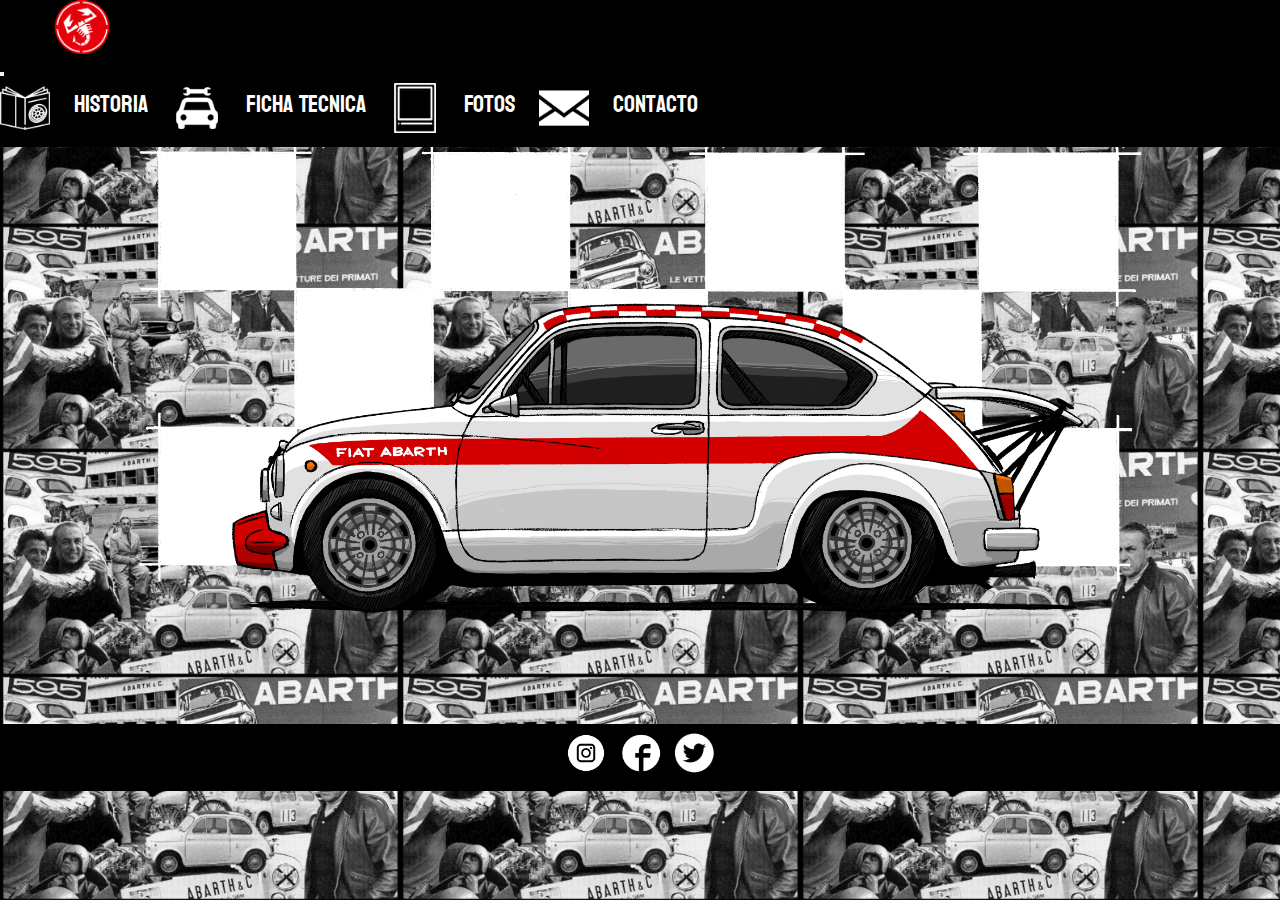
==== index.html @ 8d892966 "segunda entrega proyecto final" ====
<!DOCTYPE html>
<html lang="en">
  <head>
    <meta charset="UTF-8" />
    <meta http-equiv="X-UA-Compatible" content="IE=edge" />
    <meta name="viewport" content="width=device-width, initial-scale=1.0" />
    <link href="https://cdn.jsdelivr.net/npm/bootstrap@5.2.0-beta1/dist/css/bootstrap.min.css" rel="stylesheet" integrity="sha384-0evHe/X+R7YkIZDRvuzKMRqM+OrBnVFBL6DOitfPri4tjfHxaWutUpFmBp4vmVor" crossorigin="anonymous">
  </head>
    <link rel="stylesheet" href="6estilo.css" />
    <title>FIAT 600</title>
    <link rel="preconnect" href="https://fonts.googleapis.com" />
    <link rel="preconnect" href="https://fonts.gstatic.com" crossorigin />
    <link
      href="https://fonts.googleapis.com/css2?family=Koulen&display=swap"
      rel="stylesheet"
    />
    <link
      rel="icon"
      type="image/png"
      sizes="16x16"
      href="images/favicon (1).ico"
    />
    <link
      rel="stylesheet"
      href="https://cdnjs.cloudflare.com/ajax/libs/animate.css/4.1.1/animate.min.css"
    />
  </head>

  <body class="bodyPrincipal">
    <header class="container-fluid">
      <nav class="navbar navbar-expand-sm container-fluid bg-black">
        <div class="container-fluid">
          <a class="navbar-brand logoPrincipal" href="index.html"
          ><img
            src="images/logoAbarth.png"
            width="100px"
            alt="logoFiat"
            class="logoFiat"
        /></a>
          <button class="navbar-toggler bg-white mx-5" type="button" data-bs-toggle="collapse" data-bs-target="#navbarNav" aria-controls="navbarNav" aria-expanded="false" aria-label="Toggle navigation">
            <span class="navbar-toggler-icon bg-white"></menu></span>
          </button>
          <div class="collapse navbar-collapse" id="navbarNav">
            <ul class="navbar-nav links container-fluid ">
              <li><img src="images/automotive-magazine.png" width="50px" alt=""></li>
              <li class="nav-item"><a href="2historia.html">Historia</a></li>
              <li><img src="images/car-mechanic.png" width="50px" alt=""></li>
              <li class="nav-item"><a href="3fichaTecnica.html">  Ficha Tecnica</a></li>
              <li><img src="images/photo.png" width="50px" alt=""></li>
              <li class="nav-item"><a href="4fotos.html">Fotos</a></li>
              <li><img src="images/mail.png" width="50px" alt=""></li>
              <li class="nav-item"><a href="5contacto.html">Contacto</a></li>
            </ul>
          </div>
        </div>
      </nav>
    </header>




    <main>
      <div class="imagenPrincipal">
        <img
          src="images/41e5c23c9ac3a2fcfc4c587e0dc58e44.png"
          alt=""
          class="imgAbarth animate__animated animate__zoomIn"
        />
      </div>
    </main>

    <br />

    <footer>
      <div class="logos">
        <a href="#"
          ><img src="images/instagram.jpg" width="50px" height="50px" alt=""/></a>
        <a href="#"
          ><img src="images/facebook.gif" width="50px" height="50px" alt=""/></a>
        <a href="#"
          ><img
            src="images/logo-twitter-blanco.png"
            width="50px"
            height="50px"
            alt=""
        /></a>
      </div>
    </footer>
    <script src="https://cdn.jsdelivr.net/npm/bootstrap@5.2.0-beta1/dist/js/bootstrap.bundle.min.js" integrity="sha384-pprn3073KE6tl6bjs2QrFaJGz5/SUsLqktiwsUTF55Jfv3qYSDhgCecCxMW52nD2" crossorigin="anonymous"></script>
  </body>
</html>
---- 6estilo.css ----
* {
  margin: 0;
  padding: 0;
  box-sizing: content-box;
}

/* ----------------------------HEADER------------------------------------------------- */

header {
  position: fixed;
  top: 0;
  width: 100%;
  display: flex;
  justify-content: space-between;
  align-items: center;
  padding: 0;
  background-color: black;
  z-index: 999;
}

.logoPrincipal {
  display: flex;
  align-content: center;
  margin-left: 2rem;
}

.links {
  display: flex;
  align-content: center;
  justify-content: space-between;
  margin-right: 1rem;
}

.links li {
  padding-right: 1.5rem;
  display: inline-block;
  text-align: center;
  font-size: 1.5rem;
}

.links li a {
  color: white;
  text-decoration: none;
}

.links li a:hover {
  color: #e60009;
  text-decoration: overline #e60009;
}

ul.navbar-nav.links.container-fluid {
  width: auto;
  display: flex;
  flex-direction: row;
  flex-wrap: wrap;
  justify-content: center;
  align-content: center;
}

/* ----------------------------------------------------------------------------- */

body {
  font-family: "Koulen", cursive;
  color: white;
}

/* -----------------------------INDEX------------------------------------------------ */

.bodyPrincipal {
  background-image: url("images/15172169099255.jpg");
  background-size: 25rem;
  margin-top: 5vh;
  font-family: "Koulen", cursive;
}

.imagenPrincipal {
  text-align: center;
}

.imgAbarth {
  width: 80%;
  height: auto;
}

/* ----------------------------CONTACTO------------------------------------------------- */

.bodyContacto {
  background-image: url("images/carlo-abarth.jpg");
  background-size: cover;
  background-repeat: no-repeat;
  font-family: "Koulen", cursive;
}

.bodyFormulario {
  display: grid;
  grid-template-areas: "formulario formulario formulario";
  grid-template-columns: auto auto 30%;
  overflow-x: hidden;
}

.formulario {
  position: relative;
  height: 100vh;
  grid-area: 3/3;
  color: #ffffff;
  background-color: #e60009;
  border: none;
  text-align: center;
}

.formulario form {
  position: absolute;
  top: 50%;
  left: 50%;
  transform: translate(-50%, -50%);
}

.botones :hover {
  opacity: 0.5;
}

/* ----------------------------FICHA-TECNICA------------------------------------------------- */

.bodyfichaTecnica {
  font-family: "Koulen", cursive;
  background: #e60009;
  margin-bottom: 3rem;
}

.fichaTecnica {
  width: 90%;
  margin: 5% auto;
  display: grid;
  grid-template-areas:
    "tabla video1"
    "tabla video2"
    "tabla video3";
  grid-template-columns: 50% 50%;
  grid-template-rows: (3, auto);
  gap: 2.5%;
}

.tabla {
  grid-area: tabla;
  text-align: center;
  background-color: black;
  font-size: 1.25rem;
  border: solid white;
}

.video1 {
  grid-area: video1;
}

.video2 {
  grid-area: video2;
}

.video3 {
  grid-area: video3;
}

th {
  font-size: 2rem;
  color: #ffffff;
  text-align: center;
  -webkit-text-stroke: 0.01px #000000
}

/* ---------------------------FOTOS-------------------------------------------------- */

.bodyFotos {
  background: rgb(0, 0, 0);
  font-family: "Koulen", cursive;
  margin-top: 5vh;
  overflow-x: hidden;
}

/* ------------------------------HISTORIA----------------------------------------------- */

.bodyHistoria {
  margin-top: 15vh;
  background: #000000;
  background-size: cover;
  font-family: "Koulen", cursive;
  background-image: url("images/15172169099255.jpg");
  background-size: 25rem;
}

.historia {
  width: 95%;
  margin: 5% auto;
  display: grid;
  grid-template-areas:
    "bioHistoria imgHistoria"
    "textoHistoria textoHistoria ";
  grid-template-columns: 70% auto;
  grid-template-rows: (2, auto);
}

.textoHistoria {
  padding: 1rem;
  margin: 1rem;
  grid-area: textoHistoria;
  text-align: justify;
  font-size: 1.25rem;
  color: rgb(255, 255, 255);
  background-color: #000000;
}

.textoHistoria h1 {
  background: #e60009;
  text-align: center;
  -webkit-text-stroke: 2px #000000;
  font-size: 3rem;
}

.imgHistoria {
  background: #e60009;
  display: flex;
  align-content: center;
  justify-content: right;
  margin: 1rem;
  grid-area: imgHistoria;
}

.bioHistoria {
  padding: 1rem;
  grid-area: bioHistoria;
  margin: 1rem;
  text-align: justify;
  font-size: 1.25rem;
  color: rgb(255, 255, 255);
  background-color: #000000;
}

.bioHistoria h1 {
  text-align: center;
  background: #e60009;
  -webkit-text-stroke: 2px #000000;
  font-size: 3rem;
}

/* ---------------------------FOOTER-------------------------------------------------- */

footer {
  padding: 0.25rem;
  display: flex;
  flex-direction: row;
  flex-wrap: wrap;
  justify-content: center;
  align-content: center;
  background-color: black;
  position: relative;
  z-index: 999;
}

footer img:hover {
  opacity: 0.5;
}

/* ---------------------------RESPOSIVE DESIGN-------------------------------------------------- */
/* ---------------------------RESPOSIVE DESIGN-------------------------------------------------- */
/* ---------------------------RESPOSIVE DESIGN-------------------------------------------------- */

@media only screen and (max-width: 600px) {
  /* ----------------------------HEADER------------------------------------------------- */

  header {
    max-width: 100vw;
  }

  .logoPrincipal {
    display: flex;
    align-content: center;
    margin-left: 1rem;
  }

  .links {
    display: flex;
    align-content: center;
    justify-content: space-between;
    margin-right: 1rem;
  }

  .links li {
    padding-right: 1.5rem;
    display: inline-block;
    text-align: center;
    font-size: 1.5rem;
  }

  .links li a {
    color: white;
    text-decoration: none;
  }

  .links li a:hover {
    color: #e60009;
    text-decoration:  #e60009;
  }

  ul.navbar-nav.links.container-fluid {
    width: 100%;
    display: flex;
    flex-direction: column;
  }

  /* -----------------------------INDEX------------------------------------------------ */

  .bodyPrincipal {
    background-image: url("images/15172169099255.jpg");
  background-size: 25rem;
    font-family: "Koulen", cursive;
    overflow-x: hidden;
  }

  .imagenPrincipal {
    min-height: 100vh;
  }

  .imagenPrincipal img {
    position: relative;
    top: 20vh;
    width: 100vh;
    margin: 2vw -26vw;
    
  }

  /* -------------------------------HISTORIA---------------------------------------------- */

  .bodyHistoria {
    margin-top: 15vh;
    background: #000000;
    background-size: cover;
    font-family: "Koulen", cursive;
    background-image: url("images/15172169099255.jpg");
    background-size: 25rem;
  }

  .historia {
    width: 95%;
    margin: 5% auto;
    display: grid;
    grid-template-areas:
      "bioHistoria"
      "imgHistoria"
      "textoHistoria";
    grid-template-columns: auto;
    grid-template-rows: (3, auto);
  }

  .textoHistoria {
    margin: 1rem;
    grid-area: textoHistoria;
    text-align: justify;
    font-size: 1rem;
    color: rgb(255, 255, 255);
  }

  .textoHistoria h1 {
    background: #e60009;
    text-align: center;
    -webkit-text-stroke: 2px #000000;
    font-size: 2rem;
  }

  .imgHistoria {
    background: #e60009;
    display: flex;
    align-content: center;
    justify-content: right;
    margin: 1rem;
    grid-area: imgHistoria;
  }

  .bioHistoria {
    grid-area: bioHistoria;
    margin: 1rem;
    text-align: justify;
    font-size: 1rem;
    color: rgb(255, 255, 255);
  }

  .bioHistoria h1 {
    text-align: center;
    background: #e60009;
    -webkit-text-stroke: 2px #000000;
    font-size: 2rem;
  }

  /* ----------------------------FICHA-TECNICA------------------------------------------------- */

  .bodyfichaTecnica {
    position: relative;
    top: 5vh;
    font-family: "Koulen", cursive;
    background: #e60009;
    margin-top: 3rem;
  }

  .fichaTecnica {
    width: 90%;
    margin: 5% auto;
    display: grid;
    grid-template-areas:
      "tabla"
      " video1"
      " video2"
      " video3";
    grid-template-columns: auto;
    grid-template-rows: auto;
    gap: 5%;
  }

  .tabla {
    width: 100%;
    grid-area: tabla;
    text-align: center;
    background-color: black;
    border: none;
    font-size: 1rem;
    border: solid white;
  }

  .video1 {
    width: 100%;
    grid-area: video1;
  }

  .video2 {
    width: 100%;
    grid-area: video2;
  }

  .video3 {
    width: 100%;
    grid-area: video3;
  }

  /* ---------------------------FOTOS-------------------------------------------------- */

  .bodyFotos {
    position: relative;
    background: rgb(0, 0, 0);
    font-family: "Koulen", cursive;
    overflow-x: hidden;
    margin-top: 6vh;
  }

  /* ----------------------------CONTACTO------------------------------------------------- */

  .bodyContacto {
    position: relative;
    top: 10vh;
    background-image: url("images/carlo-abarth.jpg");
    background-size: cover;
    font-family: "Koulen", cursive;
  }

  .bodyFormulario {
    display: grid;
    grid-template-areas: "formulario formulario formulario";
    grid-template-columns: 50% auto auto;
    overflow-x: hidden;
    align-content: center;
  }

  .formulario {
    position: relative;
    grid-area: 1;
    color: #ffffff;
    background-color: #e60009;
    border: none;
    text-align: center;
  }

  .formulario form {
    position: absolute;
    top: 50%;
    left: 50%;
    transform: translate(-50%, -50%);
  }

  .botones :hover {
    opacity: 0.5;
  }
}
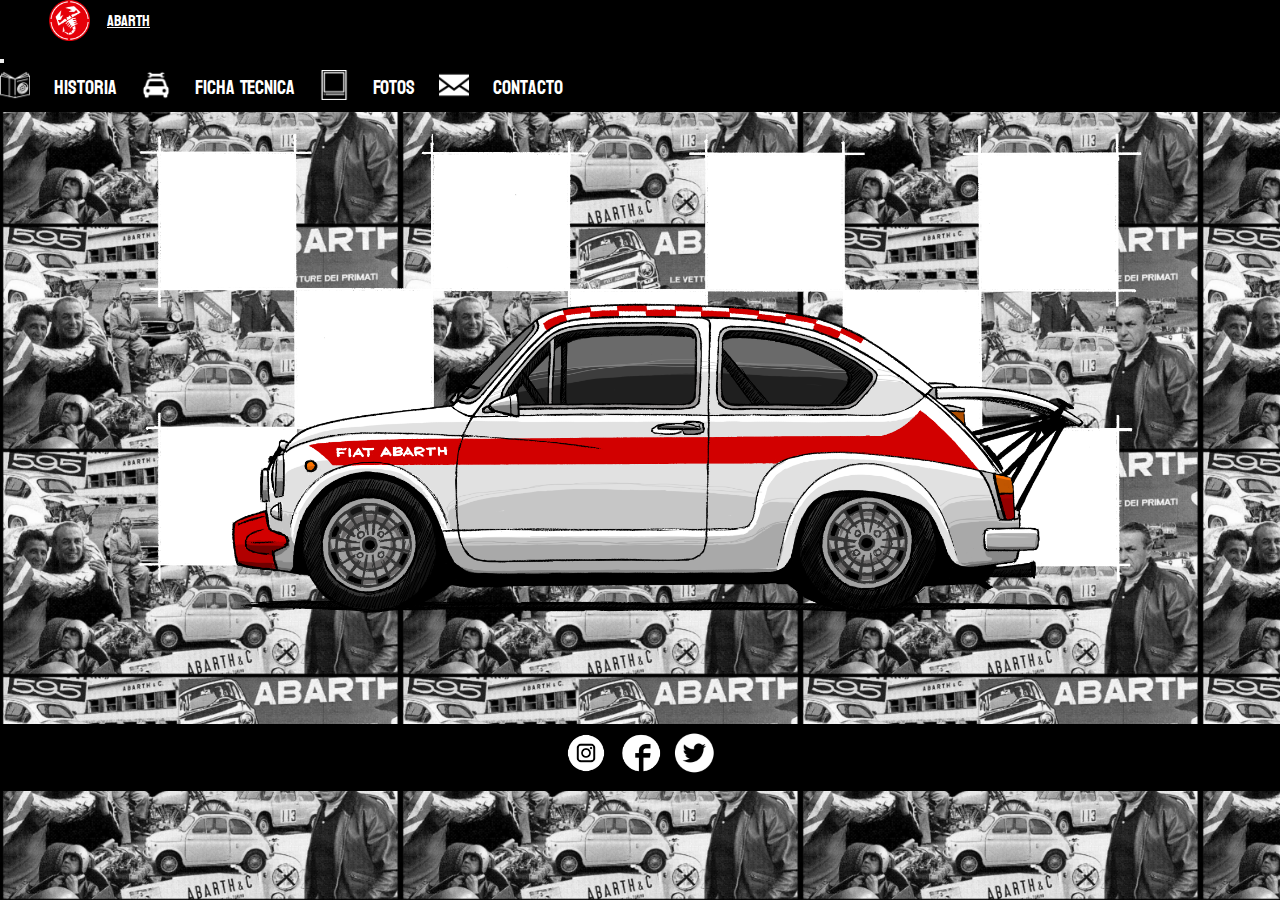
==== commit 421a49d1: "modificacion 12/6" ====
--- a/index.html
+++ b/index.html
@@ -28,27 +28,27 @@
 
   <body class="bodyPrincipal">
     <header class="container-fluid">
-      <nav class="navbar navbar-expand-sm container-fluid bg-black">
+      <nav class="navbar navbar-expand-sm container-fluid bg-black ">
         <div class="container-fluid">
           <a class="navbar-brand logoPrincipal" href="index.html"
           ><img
             src="images/logoAbarth.png"
-            width="100px"
+            width="75px"
             alt="logoFiat"
             class="logoFiat"
-        /></a>
+        />Abarth</a>
           <button class="navbar-toggler bg-white mx-5" type="button" data-bs-toggle="collapse" data-bs-target="#navbarNav" aria-controls="navbarNav" aria-expanded="false" aria-label="Toggle navigation">
             <span class="navbar-toggler-icon bg-white"></menu></span>
           </button>
           <div class="collapse navbar-collapse" id="navbarNav">
             <ul class="navbar-nav links container-fluid ">
-              <li><img src="images/automotive-magazine.png" width="50px" alt=""></li>
+              <li><img src="images/automotive-magazine.png" width="30px" alt=""></li>
               <li class="nav-item"><a href="2historia.html">Historia</a></li>
-              <li><img src="images/car-mechanic.png" width="50px" alt=""></li>
+              <li><img src="images/car-mechanic.png" width="30px" alt=""></li>
               <li class="nav-item"><a href="3fichaTecnica.html">  Ficha Tecnica</a></li>
-              <li><img src="images/photo.png" width="50px" alt=""></li>
+              <li><img src="images/photo.png" width="30px" alt=""></li>
               <li class="nav-item"><a href="4fotos.html">Fotos</a></li>
-              <li><img src="images/mail.png" width="50px" alt=""></li>
+              <li><img src="images/mail.png" width="30px" alt=""></li>
               <li class="nav-item"><a href="5contacto.html">Contacto</a></li>
             </ul>
           </div>
@@ -83,8 +83,8 @@
             width="50px"
             height="50px"
             alt=""
-        /></a>
-      </div>
+        /></a>      </div>
+        
     </footer>
     <script src="https://cdn.jsdelivr.net/npm/bootstrap@5.2.0-beta1/dist/js/bootstrap.bundle.min.js" integrity="sha384-pprn3073KE6tl6bjs2QrFaJGz5/SUsLqktiwsUTF55Jfv3qYSDhgCecCxMW52nD2" crossorigin="anonymous"></script>
   </body>
--- a/6estilo.css
+++ b/6estilo.css
@@ -35,10 +35,11 @@
   padding-right: 1.5rem;
   display: inline-block;
   text-align: center;
-  font-size: 1.5rem;
+  font-size: 1.25rem;
 }
 
 .links li a {
+  
   color: white;
   text-decoration: none;
 }
@@ -57,6 +58,17 @@
   align-content: center;
 }
 
+.navbar-brand{
+  color: #ffffff;
+  align-items: center;
+}
+
+.navbar-brand:hover{
+  color: #e60009;
+  text-decoration: overline #e60009;
+  
+}
+
 /* ----------------------------------------------------------------------------- */
 
 body {
@@ -69,8 +81,10 @@
 .bodyPrincipal {
   background-image: url("images/15172169099255.jpg");
   background-size: 25rem;
+  background-repeat: repeat;
   margin-top: 5vh;
   font-family: "Koulen", cursive;
+  
 }
 
 .imagenPrincipal {
@@ -106,6 +120,7 @@
   background-color: #e60009;
   border: none;
   text-align: center;
+  
 }
 
 .formulario form {
@@ -124,7 +139,9 @@
 .bodyfichaTecnica {
   font-family: "Koulen", cursive;
   background: #e60009;
-  margin-bottom: 3rem;
+  background-image: url("images/15172169099255.jpg");
+  background-size: 25rem;
+  background-repeat: repeat;
 }
 
 .fichaTecnica {
@@ -134,9 +151,9 @@
   grid-template-areas:
     "tabla video1"
     "tabla video2"
-    "tabla video3";
+    ;
   grid-template-columns: 50% 50%;
-  grid-template-rows: (3, auto);
+  grid-template-rows: (2, auto);
   gap: 2.5%;
 }
 
@@ -145,7 +162,7 @@
   text-align: center;
   background-color: black;
   font-size: 1.25rem;
-  border: solid white;
+  border: solid #e60009;
 }
 
 .video1 {
@@ -154,10 +171,6 @@
 
 .video2 {
   grid-area: video2;
-}
-
-.video3 {
-  grid-area: video3;
 }
 
 th {
@@ -170,11 +183,16 @@
 /* ---------------------------FOTOS-------------------------------------------------- */
 
 .bodyFotos {
-  background: rgb(0, 0, 0);
+  background: #e60009;
   font-family: "Koulen", cursive;
   margin-top: 5vh;
   overflow-x: hidden;
-}
+  background-image: url("images/15172169099255.jpg");
+  background-size: 25rem;
+  background-repeat: repeat;
+}
+
+
 
 /* ------------------------------HISTORIA----------------------------------------------- */
 
@@ -218,10 +236,11 @@
 .imgHistoria {
   background: #e60009;
   display: flex;
-  align-content: center;
-  justify-content: right;
+  align-content:center;
+  justify-content:end;
   margin: 1rem;
   grid-area: imgHistoria;
+  border: solid 1rem black;
 }
 
 .bioHistoria {
@@ -392,11 +411,12 @@
   /* ----------------------------FICHA-TECNICA------------------------------------------------- */
 
   .bodyfichaTecnica {
-    position: relative;
-    top: 5vh;
     font-family: "Koulen", cursive;
     background: #e60009;
-    margin-top: 3rem;
+    margin-top: 2rem;
+    background-image: url("images/15172169099255.jpg");
+    background-size: 25rem;
+    background-repeat: repeat;
   }
 
   .fichaTecnica {
@@ -407,10 +427,10 @@
       "tabla"
       " video1"
       " video2"
-      " video3";
+      ;
     grid-template-columns: auto;
     grid-template-rows: auto;
-    gap: 5%;
+    gap: 2%;
   }
 
   .tabla {
@@ -420,7 +440,7 @@
     background-color: black;
     border: none;
     font-size: 1rem;
-    border: solid white;
+    border: solid #e60009;
   }
 
   .video1 {
@@ -433,29 +453,27 @@
     grid-area: video2;
   }
 
-  .video3 {
-    width: 100%;
-    grid-area: video3;
-  }
 
   /* ---------------------------FOTOS-------------------------------------------------- */
 
   .bodyFotos {
-    position: relative;
-    background: rgb(0, 0, 0);
+    
+    background: #e60009;
     font-family: "Koulen", cursive;
     overflow-x: hidden;
-    margin-top: 6vh;
+    background-image: url("images/15172169099255.jpg");
+    background-size: 25rem;
+    background-repeat: repeat;
+    
   }
 
   /* ----------------------------CONTACTO------------------------------------------------- */
 
   .bodyContacto {
-    position: relative;
-    top: 10vh;
     background-image: url("images/carlo-abarth.jpg");
     background-size: cover;
     font-family: "Koulen", cursive;
+    
   }
 
   .bodyFormulario {
@@ -468,11 +486,13 @@
 
   .formulario {
     position: relative;
+    margin-top: 5vh;
     grid-area: 1;
     color: #ffffff;
     background-color: #e60009;
     border: none;
     text-align: center;
+    
   }
 
   .formulario form {
@@ -485,4 +505,22 @@
   .botones :hover {
     opacity: 0.5;
   }
-}
+
+/* ----------------------------FOOTER------------------------------------------------- */
+
+  footer {
+    padding: 0.25rem;
+    display: flex;
+    flex-direction: row;
+    flex-wrap: wrap;
+    justify-content: center;
+    align-content: center;
+    background-color: black;
+    position: relative;
+    z-index: 999;
+  }
+  
+  footer img:hover {
+    opacity: 0.5;
+  }
+}
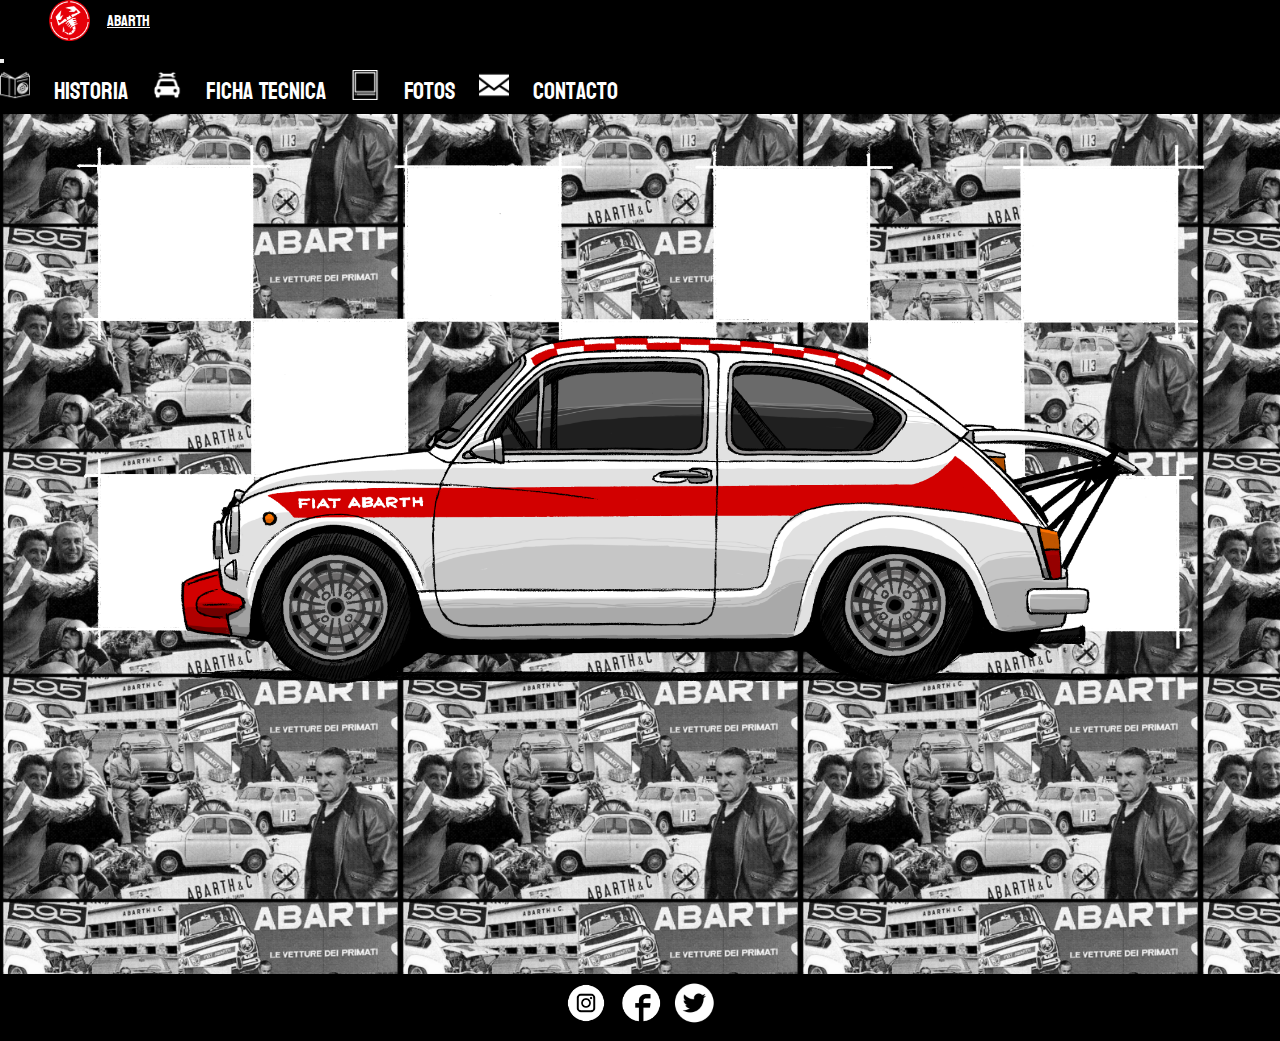
==== commit 490d850c: "modificacion 16/6" ====
--- a/index.html
+++ b/index.html
@@ -6,7 +6,7 @@
     <meta name="viewport" content="width=device-width, initial-scale=1.0" />
     <link href="https://cdn.jsdelivr.net/npm/bootstrap@5.2.0-beta1/dist/css/bootstrap.min.css" rel="stylesheet" integrity="sha384-0evHe/X+R7YkIZDRvuzKMRqM+OrBnVFBL6DOitfPri4tjfHxaWutUpFmBp4vmVor" crossorigin="anonymous">
   </head>
-    <link rel="stylesheet" href="6estilo.css" />
+    <link rel="stylesheet" href="css/estilo.css" />
     <title>FIAT 600</title>
     <link rel="preconnect" href="https://fonts.googleapis.com" />
     <link rel="preconnect" href="https://fonts.gstatic.com" crossorigin />
--- a/css/estilo.css
+++ b/css/estilo.css
@@ -0,0 +1,200 @@
+* {
+  margin: 0;
+  padding: 0;
+  box-sizing: content-box; }
+
+/* ----------------------------HEADER------------------------------------------------- */
+header {
+  position: fixed;
+  top: 0;
+  width: 100%;
+  display: flex;
+  justify-content: space-between;
+  align-items: center;
+  padding: 0;
+  background-color: black;
+  z-index: 999; }
+  header .logoPrincipal {
+    display: flex;
+    align-content: center;
+    margin-left: 2rem; }
+  header .links {
+    display: flex;
+    align-content: center;
+    justify-content: space-between;
+    margin-right: 1rem; }
+    header .links li {
+      padding-right: 1.5rem;
+      display: inline-block;
+      text-align: center;
+      font-size: 1.5rem; }
+      header .links li a {
+        color: white;
+        text-decoration: none; }
+        header .links li a:hover {
+          color: #e60009;
+          text-decoration: overline #e60009; }
+
+ul.navbar-nav.links.container-fluid {
+  width: auto;
+  display: flex;
+  flex-direction: row;
+  flex-wrap: wrap;
+  justify-content: center;
+  align-content: center; }
+
+.navbar-brand {
+  color: #ffffff;
+  align-items: center; }
+
+.navbar-brand:hover {
+  color: #e60009;
+  text-decoration: overline #e60009; }
+
+/* --------------------------------BODY--------------------------------------------- */
+body {
+  font-family: "Koulen", cursive;
+  color: white; }
+
+.bodyPrincipal {
+  background-image: url("/images/15172169099255.jpg");
+  background-size: 25rem;
+  background-repeat: repeat;
+  margin-top: 5vh;
+  font-family: "Koulen", cursive; }
+  .bodyPrincipal .imagenPrincipal {
+    text-align: center;
+    min-height: 100vh; }
+    .bodyPrincipal .imagenPrincipal .imgAbarth {
+      width: 90%;
+      height: auto; }
+
+.bodyHistoria {
+  margin-top: 15vh;
+  background: #000000;
+  background-size: cover;
+  font-family: "Koulen", cursive;
+  background-image: url("images/15172169099255.jpg");
+  background-size: 25rem; }
+  .bodyHistoria .historia {
+    width: 95%;
+    margin: 5% auto;
+    display: grid;
+    grid-template-areas: "bioHistoria imgHistoria"+ "textoHistoria textoHistoria ";
+    grid-template-columns: 70% auto;
+    grid-template-rows: 2, auto; }
+    .bodyHistoria .historia .textoHistoria {
+      padding: 1rem;
+      margin: 1rem;
+      grid-area: textoHistoria;
+      text-align: justify;
+      font-size: 1.25rem;
+      color: white;
+      background-color: #000000; }
+      .bodyHistoria .historia .textoHistoria h1 {
+        background: #e60009;
+        text-align: center;
+        -webkit-text-stroke: 2px #000000;
+        font-size: 3rem; }
+  .bodyHistoria .imgHistoria {
+    background: #e60009;
+    display: flex;
+    align-content: center;
+    justify-content: end;
+    margin: 1rem;
+    grid-area: imgHistoria;
+    border: solid 1rem black; }
+  .bodyHistoria .bioHistoria {
+    padding: 1rem;
+    grid-area: bioHistoria;
+    margin: 1rem;
+    text-align: justify;
+    font-size: 1.25rem;
+    color: white;
+    background-color: #000000; }
+    .bodyHistoria .bioHistoria h1 {
+      text-align: center;
+      background: #e60009;
+      -webkit-text-stroke: 2px #000000;
+      font-size: 3rem; }
+
+.bodyfichaTecnica {
+  font-family: "Koulen", cursive;
+  background: #e60009;
+  background-image: url("images/15172169099255.jpg");
+  background-size: 25rem;
+  background-repeat: repeat; }
+  .bodyfichaTecnica .fichaTecnica {
+    width: 90%;
+    margin: 5% auto;
+    display: grid;
+    grid-template-areas: "tabla video1"+ "tabla video2";
+    grid-template-columns: 50% 50%;
+    grid-template-rows: 2, auto;
+    gap: 2.5%; }
+    .bodyfichaTecnica .fichaTecnica .tabla {
+      grid-area: tabla;
+      text-align: center;
+      background-color: black;
+      font-size: 1.25rem;
+      border: solid #e60009; }
+      .bodyfichaTecnica .fichaTecnica .tabla .video1 {
+        grid-area: video1; }
+      .bodyfichaTecnica .fichaTecnica .tabla .video2 {
+        grid-area: video2; }
+      .bodyfichaTecnica .fichaTecnica .tabla th {
+        font-size: 2rem;
+        color: #ffffff;
+        text-align: center;
+        -webkit-text-stroke: 0.01px #000000; }
+
+.bodyFotos {
+  background: #e60009;
+  font-family: "Koulen", cursive;
+  margin-top: 5vh;
+  overflow-x: hidden;
+  background-image: url("images/15172169099255.jpg");
+  background-size: 25rem;
+  background-repeat: repeat; }
+
+.bodyContacto {
+  background-image: url("images/carlo-abarth.jpg");
+  background-size: cover;
+  background-repeat: no-repeat;
+  font-family: "Koulen", cursive; }
+  .bodyContacto .bodyFormulario {
+    display: grid;
+    grid-template-areas: "formulario formulario formulario";
+    grid-template-columns: auto auto 30%;
+    overflow-x: hidden; }
+    .bodyContacto .bodyFormulario .formulario {
+      position: relative;
+      height: 100vh;
+      grid-area: 3/3;
+      color: #ffffff;
+      background-color: #e60009;
+      border: none;
+      text-align: center; }
+      .bodyContacto .bodyFormulario .formulario form {
+        position: absolute;
+        top: 50%;
+        left: 50%;
+        transform: translate(-50%, -50%); }
+      .bodyContacto .bodyFormulario .formulario .botones :hover {
+        opacity: 0.5; }
+
+/* ---------------------------FOOTER-------------------------------------------------- */
+footer {
+  padding: 0.25rem;
+  display: flex;
+  flex-direction: row;
+  flex-wrap: wrap;
+  justify-content: center;
+  align-content: center;
+  background-color: black;
+  position: relative;
+  z-index: 999; }
+  footer img:hover {
+    opacity: 0.5; }
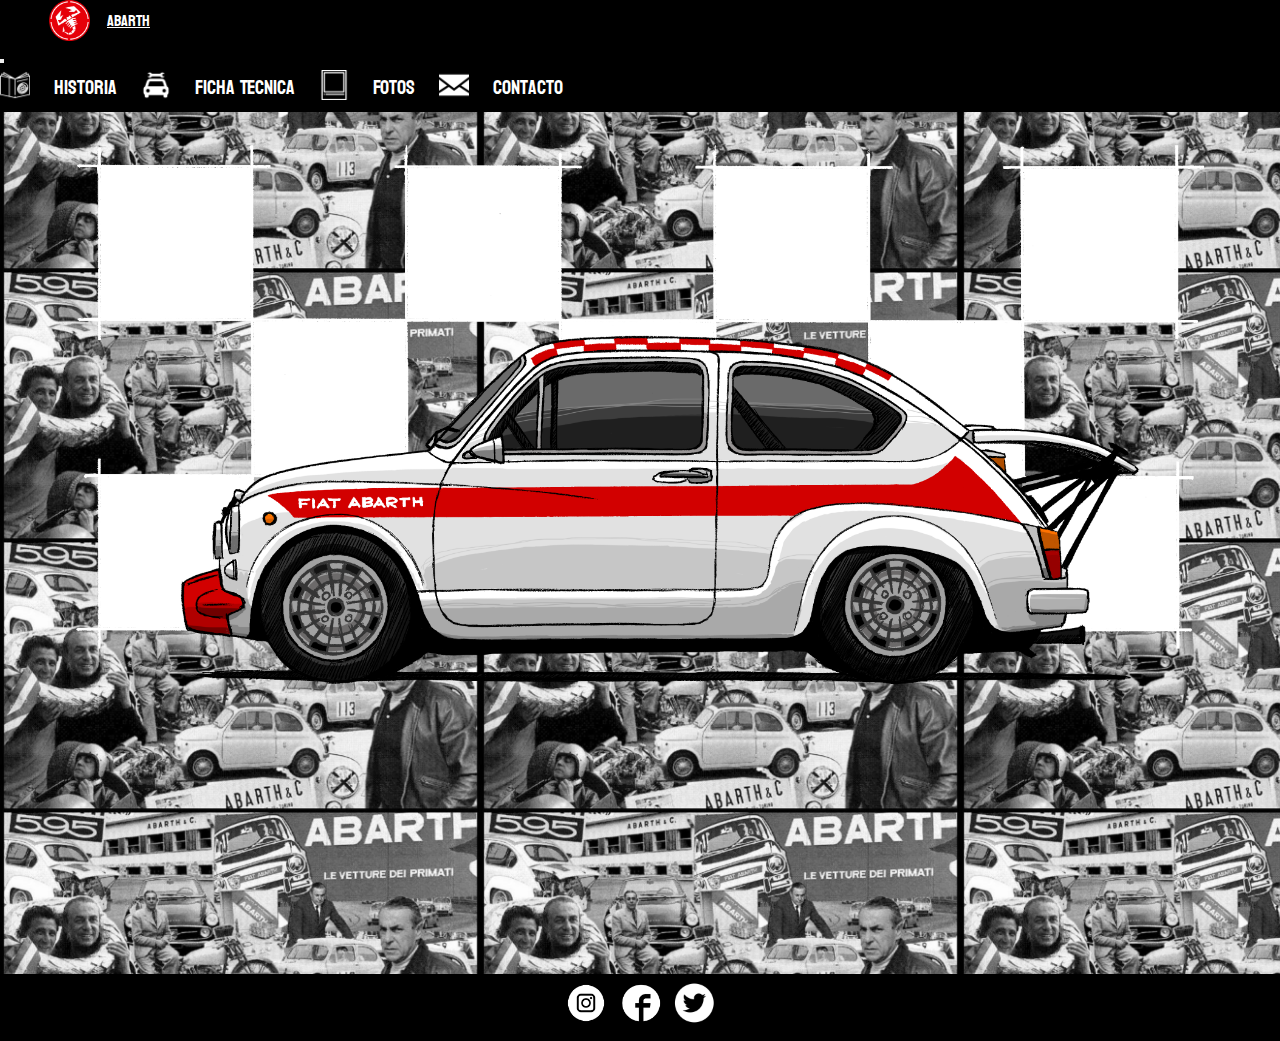
==== commit b693b3db: "modificacion 16/6" ====
--- a/index.html
+++ b/index.html
@@ -7,7 +7,7 @@
     <link href="https://cdn.jsdelivr.net/npm/bootstrap@5.2.0-beta1/dist/css/bootstrap.min.css" rel="stylesheet" integrity="sha384-0evHe/X+R7YkIZDRvuzKMRqM+OrBnVFBL6DOitfPri4tjfHxaWutUpFmBp4vmVor" crossorigin="anonymous">
   </head>
     <link rel="stylesheet" href="css/estilo.css" />
-    <title>FIAT 600</title>
+    <title>Te damos la bienvenida a Abarth</title>
     <link rel="preconnect" href="https://fonts.googleapis.com" />
     <link rel="preconnect" href="https://fonts.gstatic.com" crossorigin />
     <link
--- a/css/estilo.css
+++ b/css/estilo.css
@@ -27,7 +27,7 @@
       padding-right: 1.5rem;
       display: inline-block;
       text-align: center;
-      font-size: 1.5rem; }
+      font-size: 1.25rem; }
       header .links li a {
         color: white;
         text-decoration: none; }
@@ -58,7 +58,7 @@
 
 .bodyPrincipal {
   background-image: url("/images/15172169099255.jpg");
-  background-size: 25rem;
+  background-size: 30rem;
   background-repeat: repeat;
   margin-top: 5vh;
   font-family: "Koulen", cursive; }
@@ -74,13 +74,13 @@
   background: #000000;
   background-size: cover;
   font-family: "Koulen", cursive;
-  background-image: url("images/15172169099255.jpg");
+  background-image: url("/images/15172169099255.jpg");
   background-size: 25rem; }
   .bodyHistoria .historia {
     width: 95%;
     margin: 5% auto;
     display: grid;
-    grid-template-areas: "bioHistoria imgHistoria"+    grid-template-areas: "bioHistoria imgHistoria"
  "textoHistoria textoHistoria ";
     grid-template-columns: 70% auto;
     grid-template-rows: 2, auto; }
@@ -122,24 +122,25 @@
 .bodyfichaTecnica {
   font-family: "Koulen", cursive;
   background: #e60009;
-  background-image: url("images/15172169099255.jpg");
+  background-image: url("/images/15172169099255.jpg");
   background-size: 25rem;
   background-repeat: repeat; }
   .bodyfichaTecnica .fichaTecnica {
     width: 90%;
     margin: 5% auto;
     display: grid;
-    grid-template-areas: "tabla video1"+    grid-template-areas: "tabla video1"
  "tabla video2";
     grid-template-columns: 50% 50%;
     grid-template-rows: 2, auto;
-    gap: 2.5%; }
+    gap: 5%; }
     .bodyfichaTecnica .fichaTecnica .tabla {
       grid-area: tabla;
       text-align: center;
       background-color: black;
       font-size: 1.25rem;
-      border: solid #e60009; }
+      border: solid #ffffff;
+      -webkit-text-stroke: 1px #000000; }
       .bodyfichaTecnica .fichaTecnica .tabla .video1 {
         grid-area: video1; }
       .bodyfichaTecnica .fichaTecnica .tabla .video2 {
@@ -147,20 +148,19 @@
       .bodyfichaTecnica .fichaTecnica .tabla th {
         font-size: 2rem;
         color: #ffffff;
-        text-align: center;
-        -webkit-text-stroke: 0.01px #000000; }
+        text-align: center; }
 
 .bodyFotos {
   background: #e60009;
   font-family: "Koulen", cursive;
   margin-top: 5vh;
   overflow-x: hidden;
-  background-image: url("images/15172169099255.jpg");
+  background-image: url("/images/15172169099255.jpg");
   background-size: 25rem;
   background-repeat: repeat; }
 
 .bodyContacto {
-  background-image: url("images/carlo-abarth.jpg");
+  background-image: url("/images/carlo-abarth.jpg");
   background-size: cover;
   background-repeat: no-repeat;
   font-family: "Koulen", cursive; }
@@ -185,6 +185,177 @@
       .bodyContacto .bodyFormulario .formulario .botones :hover {
         opacity: 0.5; }
 
+@media only screen and (max-width: 600px) {
+  /* ----------------------------HEADER------------------------------------------------- */
+  header {
+    max-width: 100vw; }
+  .logoPrincipal {
+    display: flex;
+    align-content: center;
+    margin-left: 1rem; }
+  .links {
+    display: flex;
+    align-content: center;
+    justify-content: space-between;
+    margin-right: 1rem; }
+  .links li {
+    padding-right: 1.5rem;
+    display: inline-block;
+    text-align: center;
+    font-size: 1.5rem; }
+  .links li a {
+    color: white;
+    text-decoration: none; }
+  .links li a:hover {
+    color: #e60009;
+    text-decoration: none; }
+  ul.navbar-nav.links.container-fluid {
+    width: 100%;
+    display: flex;
+    flex-direction: column; }
+  /* -----------------------------INDEX------------------------------------------------ */
+  .bodyPrincipal {
+    background-image: url("/images/15172169099255.jpg");
+    background-size: 25rem;
+    font-family: "Koulen", cursive;
+    overflow-x: hidden; }
+    .bodyPrincipal .imagenPrincipal {
+      min-height: 100vh; }
+      .bodyPrincipal .imagenPrincipal img {
+        position: relative;
+        top: 20vh;
+        width: 100vh;
+        margin: 2vw -26vw; }
+  /* -------------------------------HISTORIA---------------------------------------------- */
+  .bodyHistoria {
+    margin-top: 15vh;
+    background-image: url("/images/15172169099255.jpg");
+    background-size: cover;
+    font-family: "Koulen", cursive;
+    background-size: cover;
+    background-size: 25rem; }
+    .bodyHistoria .historia {
+      width: 95%;
+      margin: 5% auto;
+      display: grid;
+      grid-template-areas: "bioHistoria"
+ "imgHistoria"
+ "textoHistoria";
+      grid-template-columns: auto;
+      grid-template-rows: 3, auto; }
+      .bodyHistoria .historia .bioHistoria {
+        padding: 1rem;
+        grid-area: bioHistoria;
+        margin: 1rem;
+        text-align: justify;
+        font-size: 1rem;
+        color: white;
+        background-color: #000000; }
+        .bodyHistoria .historia .bioHistoria h1 {
+          text-align: center;
+          background: #e60009;
+          -webkit-text-stroke: 2px #000000;
+          font-size: 2rem; }
+      .bodyHistoria .historia .imgHistoria {
+        background: #e60009;
+        display: flex;
+        align-content: center;
+        justify-content: end;
+        margin: 1rem;
+        grid-area: imgHistoria;
+        border: solid 1rem black; }
+      .bodyHistoria .historia .textoHistoria {
+        padding: 1rem;
+        margin: 1rem;
+        grid-area: textoHistoria;
+        text-align: justify;
+        font-size: 1rem;
+        color: white;
+        background-color: #000000; }
+        .bodyHistoria .historia .textoHistoria h1 {
+          text-align: center;
+          background: #e60009;
+          -webkit-text-stroke: 2px #000000;
+          font-size: 2rem; }
+  /* ----------------------------FICHA-TECNICA------------------------------------------------- */
+  .bodyfichaTecnica {
+    font-family: "Koulen", cursive;
+    background: #e60009;
+    margin-top: 2rem;
+    background-image: url("/images/15172169099255.jpg");
+    background-size: 25rem;
+    background-repeat: repeat; }
+    .bodyfichaTecnica .fichaTecnica {
+      width: 90%;
+      margin: 5% auto;
+      display: grid;
+      grid-template-areas: "tabla"
+ " video1"
+ " video2";
+      grid-template-columns: auto;
+      grid-template-rows: auto;
+      gap: 2%; }
+      .bodyfichaTecnica .fichaTecnica .tabla {
+        width: 100%;
+        grid-area: tabla;
+        text-align: center;
+        background-color: black;
+        border: none;
+        font-size: 1rem;
+        border: solid #ffffff; }
+      .bodyfichaTecnica .fichaTecnica .video1 {
+        width: 100%;
+        grid-area: video1; }
+      .bodyfichaTecnica .fichaTecnica .video2 {
+        width: 100%;
+        grid-area: video2; }
+  /* ---------------------------FOTOS-------------------------------------------------- */
+  .bodyFotos {
+    background: #e60009;
+    font-family: "Koulen", cursive;
+    overflow-x: hidden;
+    background-image: url("/images/15172169099255.jpg");
+    background-size: cover; }
+  /* ----------------------------CONTACTO------------------------------------------------- */
+  .bodyContacto {
+    background-image: url("/images/carlo-abarth.jpg");
+    background-size: auto;
+    font-family: "Koulen", cursive; }
+    .bodyContacto .bodyFormulario {
+      display: grid;
+      grid-template-areas: "formulario formulario formulario";
+      grid-template-columns: 50% auto auto;
+      overflow-x: hidden;
+      align-content: center; }
+      .bodyContacto .bodyFormulario .formulario {
+        position: relative;
+        margin-top: 5vh;
+        grid-area: 1;
+        color: #ffffff;
+        background-color: #e60009;
+        border: none;
+        text-align: center; }
+        .bodyContacto .bodyFormulario .formulario form {
+          position: absolute;
+          top: 50%;
+          left: 50%;
+          transform: translate(-50%, -50%); }
+          .bodyContacto .bodyFormulario .formulario form .botones :hover {
+            opacity: 0.5; }
+  /* ----------------------------FOOTER------------------------------------------------- */
+  footer {
+    padding: 0.25rem;
+    display: flex;
+    flex-direction: row;
+    flex-wrap: wrap;
+    justify-content: center;
+    align-content: center;
+    background-color: black;
+    position: relative;
+    z-index: 999; }
+  footer img:hover {
+    opacity: 0.5; } }
+
 /* ---------------------------FOOTER-------------------------------------------------- */
 footer {
   padding: 0.25rem;
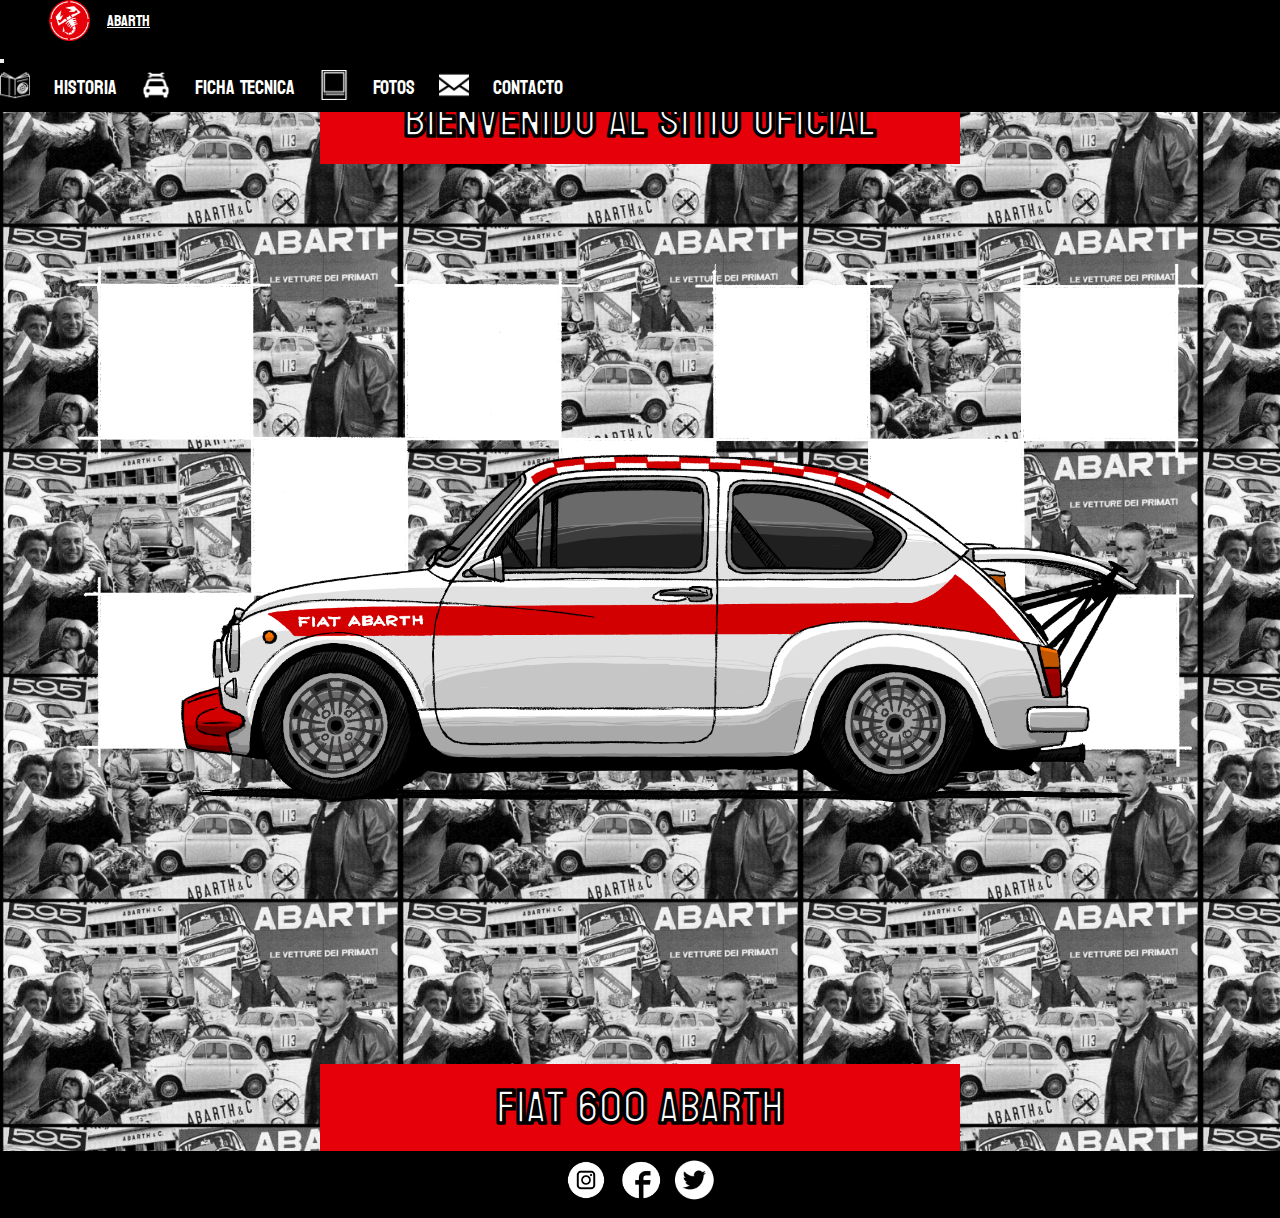
==== commit 5aa3bcbd: "entrega final" ====
--- a/index.html
+++ b/index.html
@@ -24,6 +24,8 @@
       rel="stylesheet"
       href="https://cdnjs.cloudflare.com/ajax/libs/animate.css/4.1.1/animate.min.css"
     />
+    <meta name="description" content="Sitio dedicado exclusivamente al Fiat600 Abarth">
+    <meta name="keywords" content="FIAT, 600, FIAT600, ABARTH, KARL ABARTH, AMRMANDO SCAGLIARINI">
   </head>
 
   <body class="bodyPrincipal">
@@ -60,6 +62,11 @@
 
 
     <main>
+      <div>
+        <h1 class="tituloPrincipal">
+          Bienvenido al sitio oficial
+        </h1>
+      </div>
       <div class="imagenPrincipal">
         <img
           src="images/41e5c23c9ac3a2fcfc4c587e0dc58e44.png"
@@ -67,17 +74,20 @@
           class="imgAbarth animate__animated animate__zoomIn"
         />
       </div>
+      <div>
+        <h1>
+          Fiat 600 ABARTH
+        </h1>
+      </div>
     </main>
-
-    <br />
 
     <footer>
       <div class="logos">
-        <a href="#"
+        <a href="https://www.instagram.com/" target=”_blank”
           ><img src="images/instagram.jpg" width="50px" height="50px" alt=""/></a>
-        <a href="#"
+        <a href="https://www.facebook.com/" target=”_blank”
           ><img src="images/facebook.gif" width="50px" height="50px" alt=""/></a>
-        <a href="#"
+        <a href="https://twitter.com/" target=”_blank”
           ><img
             src="images/logo-twitter-blanco.png"
             width="50px"
--- a/css/estilo.css
+++ b/css/estilo.css
@@ -58,7 +58,7 @@
 
 .bodyPrincipal {
   background-image: url("/images/15172169099255.jpg");
-  background-size: 30rem;
+  background-size: 25rem;
   background-repeat: repeat;
   margin-top: 5vh;
   font-family: "Koulen", cursive; }
@@ -68,6 +68,15 @@
     .bodyPrincipal .imagenPrincipal .imgAbarth {
       width: 90%;
       height: auto; }
+  .bodyPrincipal h1 {
+    text-align: center;
+    background: #e60009;
+    -webkit-text-stroke: 2px #000000;
+    font-size: 3rem;
+    width: 50%;
+    margin-left: 25%; }
+  .bodyPrincipal .tituloPrincipal {
+    margin-top: 6%; }
 
 .bodyHistoria {
   margin-top: 15vh;
@@ -80,7 +89,7 @@
     width: 95%;
     margin: 5% auto;
     display: grid;
-    grid-template-areas: "bioHistoria imgHistoria"
+    grid-template-areas: "bioHistoria imgHistoria"  "textoHistoria textoHistoria ";
     grid-template-columns: 70% auto;
     grid-template-rows: 2, auto; }
@@ -129,7 +138,7 @@
     width: 90%;
     margin: 5% auto;
     display: grid;
-    grid-template-areas: "tabla video1"
+    grid-template-areas: "tabla video1"  "tabla video2";
     grid-template-columns: 50% 50%;
     grid-template-rows: 2, auto;
@@ -189,30 +198,30 @@
   /* ----------------------------HEADER------------------------------------------------- */
   header {
     max-width: 100vw; }
-  .logoPrincipal {
-    display: flex;
-    align-content: center;
-    margin-left: 1rem; }
-  .links {
-    display: flex;
-    align-content: center;
-    justify-content: space-between;
-    margin-right: 1rem; }
-  .links li {
-    padding-right: 1.5rem;
-    display: inline-block;
-    text-align: center;
-    font-size: 1.5rem; }
-  .links li a {
-    color: white;
-    text-decoration: none; }
-  .links li a:hover {
-    color: #e60009;
-    text-decoration: none; }
-  ul.navbar-nav.links.container-fluid {
-    width: 100%;
-    display: flex;
-    flex-direction: column; }
+    header .logoPrincipal {
+      display: flex;
+      align-content: center;
+      margin-left: 1rem; }
+    header .links {
+      display: flex;
+      align-content: center;
+      justify-content: space-between;
+      margin-right: 1rem; }
+    header .links li {
+      padding-right: 1.5rem;
+      display: inline-block;
+      text-align: center;
+      font-size: 1.5rem; }
+    header .links li a {
+      color: white;
+      text-decoration: none; }
+    header .links li a:hover {
+      color: #e60009;
+      text-decoration: none; }
+    header ul.navbar-nav.links.container-fluid {
+      width: 100%;
+      display: flex;
+      flex-direction: column; }
   /* -----------------------------INDEX------------------------------------------------ */
   .bodyPrincipal {
     background-image: url("/images/15172169099255.jpg");
@@ -238,8 +247,8 @@
       width: 95%;
       margin: 5% auto;
       display: grid;
-      grid-template-areas: "bioHistoria"
- "imgHistoria"
+      grid-template-areas: "bioHistoria"+ "imgHistoria"  "textoHistoria";
       grid-template-columns: auto;
       grid-template-rows: 3, auto; }
@@ -289,8 +298,8 @@
       width: 90%;
       margin: 5% auto;
       display: grid;
-      grid-template-areas: "tabla"
- " video1"
+      grid-template-areas: "tabla"+ " video1"  " video2";
       grid-template-columns: auto;
       grid-template-rows: auto;
@@ -322,6 +331,7 @@
     background-size: auto;
     font-family: "Koulen", cursive; }
     .bodyContacto .bodyFormulario {
+      height: 100vh;
       display: grid;
       grid-template-areas: "formulario formulario formulario";
       grid-template-columns: 50% auto auto;
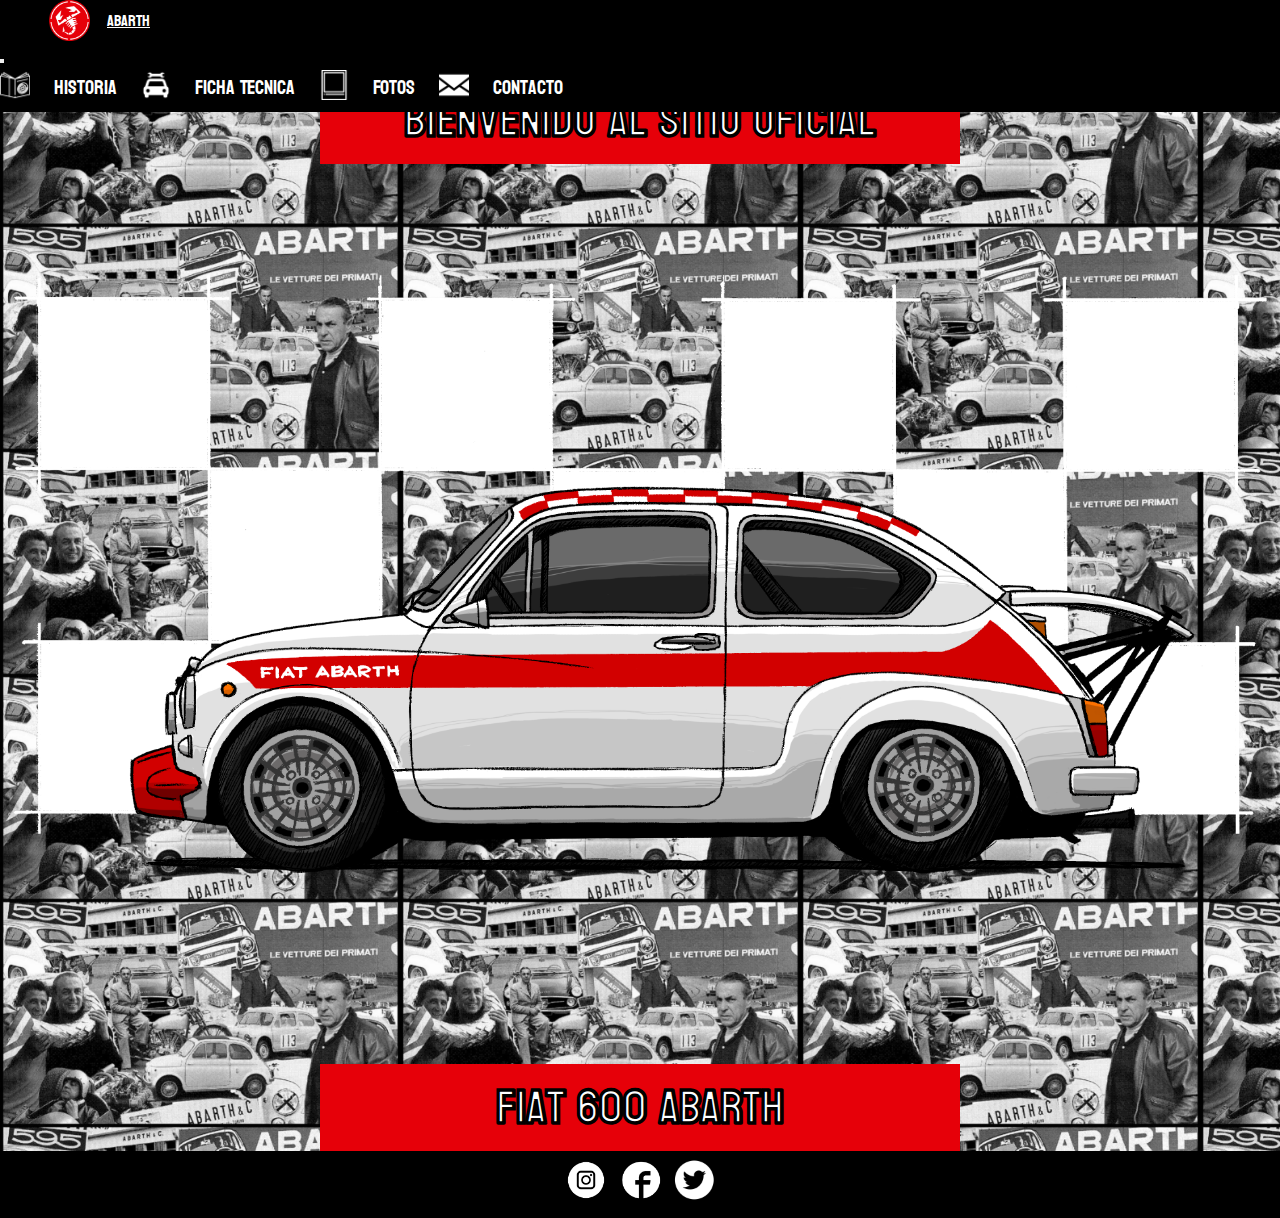
==== commit 56639ddd: "entrega final" ====
--- a/index.html
+++ b/index.html
@@ -7,7 +7,7 @@
     <link href="https://cdn.jsdelivr.net/npm/bootstrap@5.2.0-beta1/dist/css/bootstrap.min.css" rel="stylesheet" integrity="sha384-0evHe/X+R7YkIZDRvuzKMRqM+OrBnVFBL6DOitfPri4tjfHxaWutUpFmBp4vmVor" crossorigin="anonymous">
   </head>
     <link rel="stylesheet" href="css/estilo.css" />
-    <title>Te damos la bienvenida a Abarth</title>
+    <title>ABARTH | Te damos la bienvenida</title>
     <link rel="preconnect" href="https://fonts.googleapis.com" />
     <link rel="preconnect" href="https://fonts.gstatic.com" crossorigin />
     <link
--- a/css/estilo.css
+++ b/css/estilo.css
@@ -66,7 +66,7 @@
     text-align: center;
     min-height: 100vh; }
     .bodyPrincipal .imagenPrincipal .imgAbarth {
-      width: 90%;
+      width: 100%;
       height: auto; }
   .bodyPrincipal h1 {
     text-align: center;
@@ -232,9 +232,18 @@
       min-height: 100vh; }
       .bodyPrincipal .imagenPrincipal img {
         position: relative;
-        top: 20vh;
+        top: 10vh;
         width: 100vh;
         margin: 2vw -26vw; }
+    .bodyPrincipal h1 {
+      text-align: center;
+      background: #e60009;
+      -webkit-text-stroke: 1.5px #000000;
+      font-size: 2rem;
+      width: 100%;
+      margin-left: 0%; }
+    .bodyPrincipal .tituloPrincipal {
+      margin-top: 15%; }
   /* -------------------------------HISTORIA---------------------------------------------- */
   .bodyHistoria {
     margin-top: 15vh;
@@ -328,7 +337,7 @@
   /* ----------------------------CONTACTO------------------------------------------------- */
   .bodyContacto {
     background-image: url("/images/carlo-abarth.jpg");
-    background-size: auto;
+    background-size: cover;
     font-family: "Koulen", cursive; }
     .bodyContacto .bodyFormulario {
       height: 100vh;
@@ -336,7 +345,8 @@
       grid-template-areas: "formulario formulario formulario";
       grid-template-columns: 50% auto auto;
       overflow-x: hidden;
-      align-content: center; }
+      align-content: center;
+      overflow-y: hidden; }
       .bodyContacto .bodyFormulario .formulario {
         position: relative;
         margin-top: 5vh;
